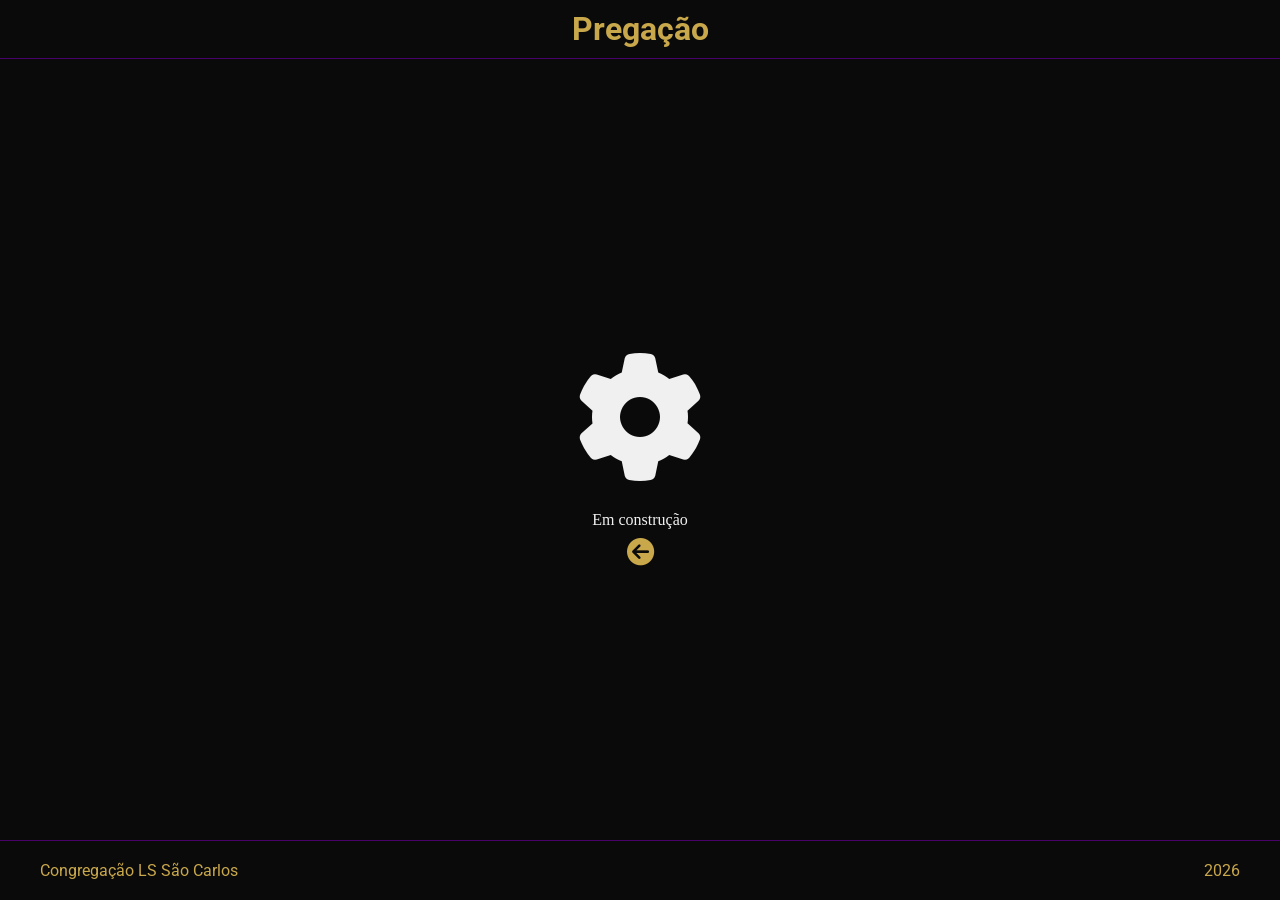
==== campo.html @ bcebe41c "Adicionado paginas limpeaz, campo e fds" ====
<!DOCTYPE html>
<html lang="pt-br">
<head>
    <meta charset="UTF-8">
    <meta name="viewport" content="width=device-width, initial-scale=1.0">
    <title>Pregação</title>
    <link rel="stylesheet" href="/src/css/reset.css">
    <link rel="stylesheet" href="/src/css/imports-root.css">
    <link rel="stylesheet" href="/src/css/global.css">
    <link rel="stylesheet" href="/src/css/campo.css">

    <!-- IMPORTS -->
    <link rel="stylesheet" href="https://cdnjs.cloudflare.com/ajax/libs/font-awesome/6.5.0/css/all.min.css">

    <link rel="preconnect" href="https://fonts.googleapis.com">
    <link rel="preconnect" href="https://fonts.gstatic.com" crossorigin>
    <link href="https://fonts.googleapis.com/css2?family=Roboto&display=swap" rel="stylesheet">

    <link href="https://fonts.googleapis.com/css2?family=Nunito:ital,wght@0,200..1000;1,200..1000&display=swap" rel="stylesheet">
    
    <!-- FIM IMPORTS -->

</head>
<body>
    <header class="cabecalho">        
        <h1 class="titulo">Pregação</h1>
    </header>
    <main class="conteudo">

        <i class="fa-solid fa-gear temporario"></i>
        <p>Em construção</p>

        <!-- <img src="#" alt="Designações de saida de campo" title="Campo"> -->
        <a href="/index.html" class="voltar" title="Voltar">
            <i class="fa-solid fa-circle-arrow-left"></i>
        </a>
        
    </main>
    <footer class="rodape">
        <p class="cong">Congregação LS São Carlos</p>
        <p>2026</p>
    </footer>
</body>
</html>
---- src/css/imports-root.css ----
:root {
    --preto: #0a0a0a;
    --roxo-escuro: #230233;
    --roxo-medio: #480269;
    --dourado: #c9a84c;
    --dourado-claro: #e8c97a;
    --texto: #f0f0f0;
    --link-ativo:#496DA7;

    --titulo:"Roboto", sans-serif;
    --sub-titulo:"Nunito", sans-serif;
}
---- src/css/global.css ----
body {
    background-color: var(--preto);
    color: var(--texto);
    display: flex;
    flex-direction: column;
    min-height: 100vh;
}

header {
    border-bottom: 1px solid var(--roxo-medio);
    padding: 10px 20px;
}

.titulo{
    color: var(--dourado);
    text-align: center;
    font-family: var(--titulo);
}

a.voltar {
text-transform: uppercase;
display: flex;
align-items: center;
justify-content: center;
color: var(--preto);
font-weight: bold;
font-size: 1.7rem;
padding: 10px 20px;
border-radius: 7px;
}

a.voltar i {
    color: var(--dourado);
}


footer{
    display: flex;
    flex-direction: column;
    align-items: center;
    justify-content: space-between;
    font-family: var(--titulo);
    color: var(--dourado);
    padding: 20px 40px;
    border-top: 1px solid var(--roxo-medio);
}

@media (min-width:768px) {
    footer {
        flex-direction: row;
    }
}
footer {
    display: flex;
    flex-direction: column;
    align-items: center;
    justify-content: space-between;
    font-family: var(--titulo);
    color: var(--dourado);
    padding: 20px 40px;
    border-top: 1px solid var(--roxo-medio);
}

@media (min-width:768px) {
    footer {
        flex-direction: row;
    }
}
---- src/css/campo.css ----
main.conteudo {
    display: flex;
    flex-direction: column;
    align-items: center;
    justify-content: center;
    padding: 5px;
}

i.temporario {
    font-size: 8rem;
    padding: 30px;
}

img {
    width: 100%;
    height: auto;
}
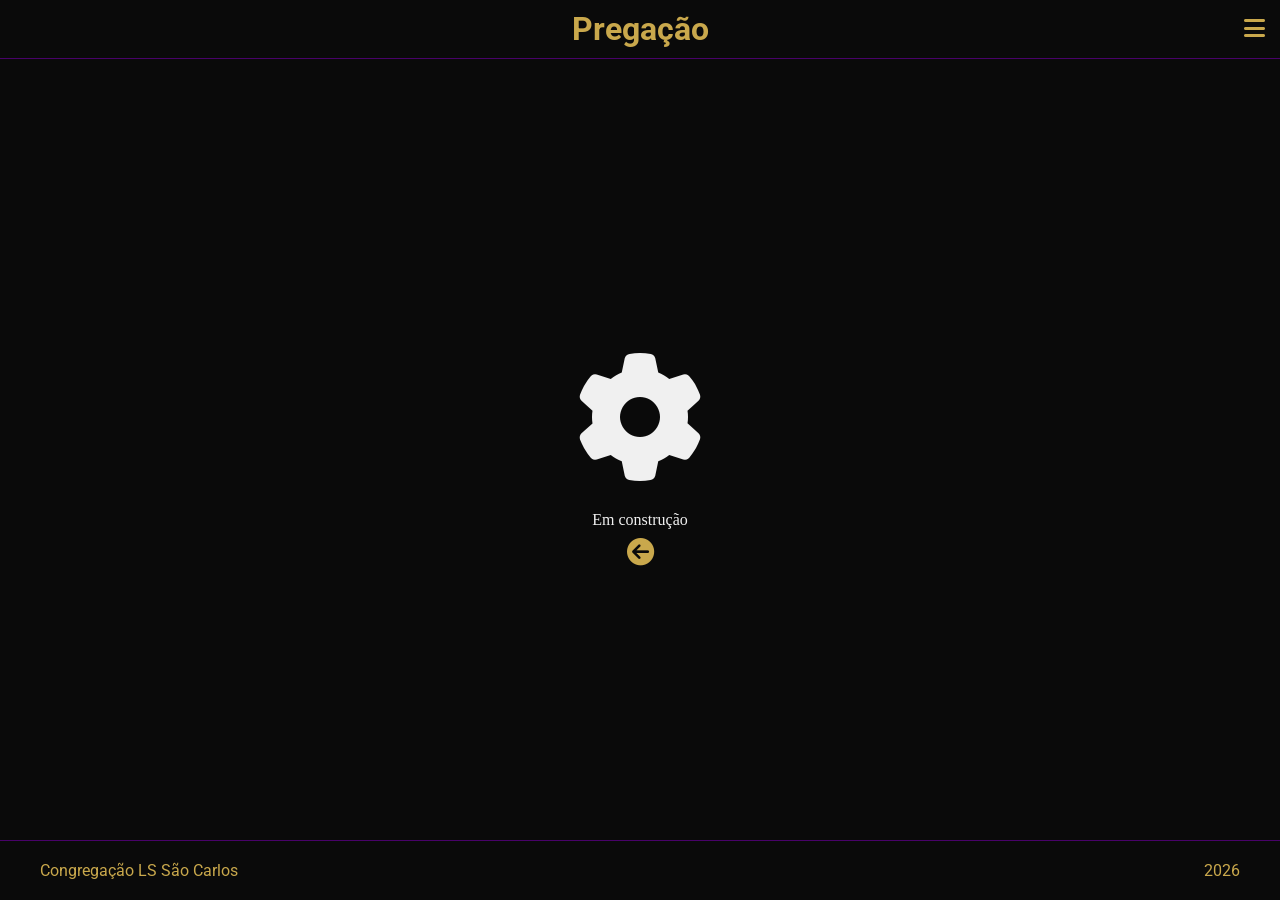
==== commit 9eff5c93: "Adicoinado menu hamburger compartilhado" ====
--- a/campo.html
+++ b/campo.html
@@ -40,5 +40,6 @@
         <p class="cong">Congregação LS São Carlos</p>
         <p>2026</p>
     </footer>
+    <script src="/src/js/menu.js"></script>
 </body>
 </html>
--- a/src/css/global.css
+++ b/src/css/global.css
@@ -65,4 +65,60 @@
     footer {
         flex-direction: row;
     }
-}+}
+
+
+/* MENU HAMBURGER */
+/* BOTÃO HAMBÚRGUER */
+.menu-btn {
+    position: fixed;
+    top: 15px;
+    right: 15px;
+    z-index: 1000;
+    font-size: 1.5rem;
+    color: var(--dourado);
+    background: transparent;
+    border: none;
+    cursor: pointer;
+}
+
+/* OVERLAY — escondido por padrão */
+.menu-overlay {
+    position: fixed;
+    top: 0;
+    left: 0;
+    width: 100%;
+    height: 100%;
+    background-color: rgba(0, 0, 0, 0.98);
+    z-index: 999;
+    display: flex;
+    flex-direction: column;
+    align-items: center;
+    justify-content: center;
+    gap: 30px;
+    
+    opacity: 0;
+    visibility: hidden;
+    transition: all .4s;
+    
+}
+
+/* OVERLAY — visível quando tem a classe ativo */
+.menu-overlay.ativo {
+    opacity: 1;
+    visibility: visible;
+}
+
+/* LINKS DO MENU */
+.menu-overlay a {
+    color: var(--dourado);
+    font-size: 1.5rem;
+    font-family: var(--sub-titulo);
+    text-transform: uppercase;
+    transition: all .3s;
+}
+
+.menu-overlay a:hover {
+    color: var(--dourado-claro);
+}
+/* FIM MENU */
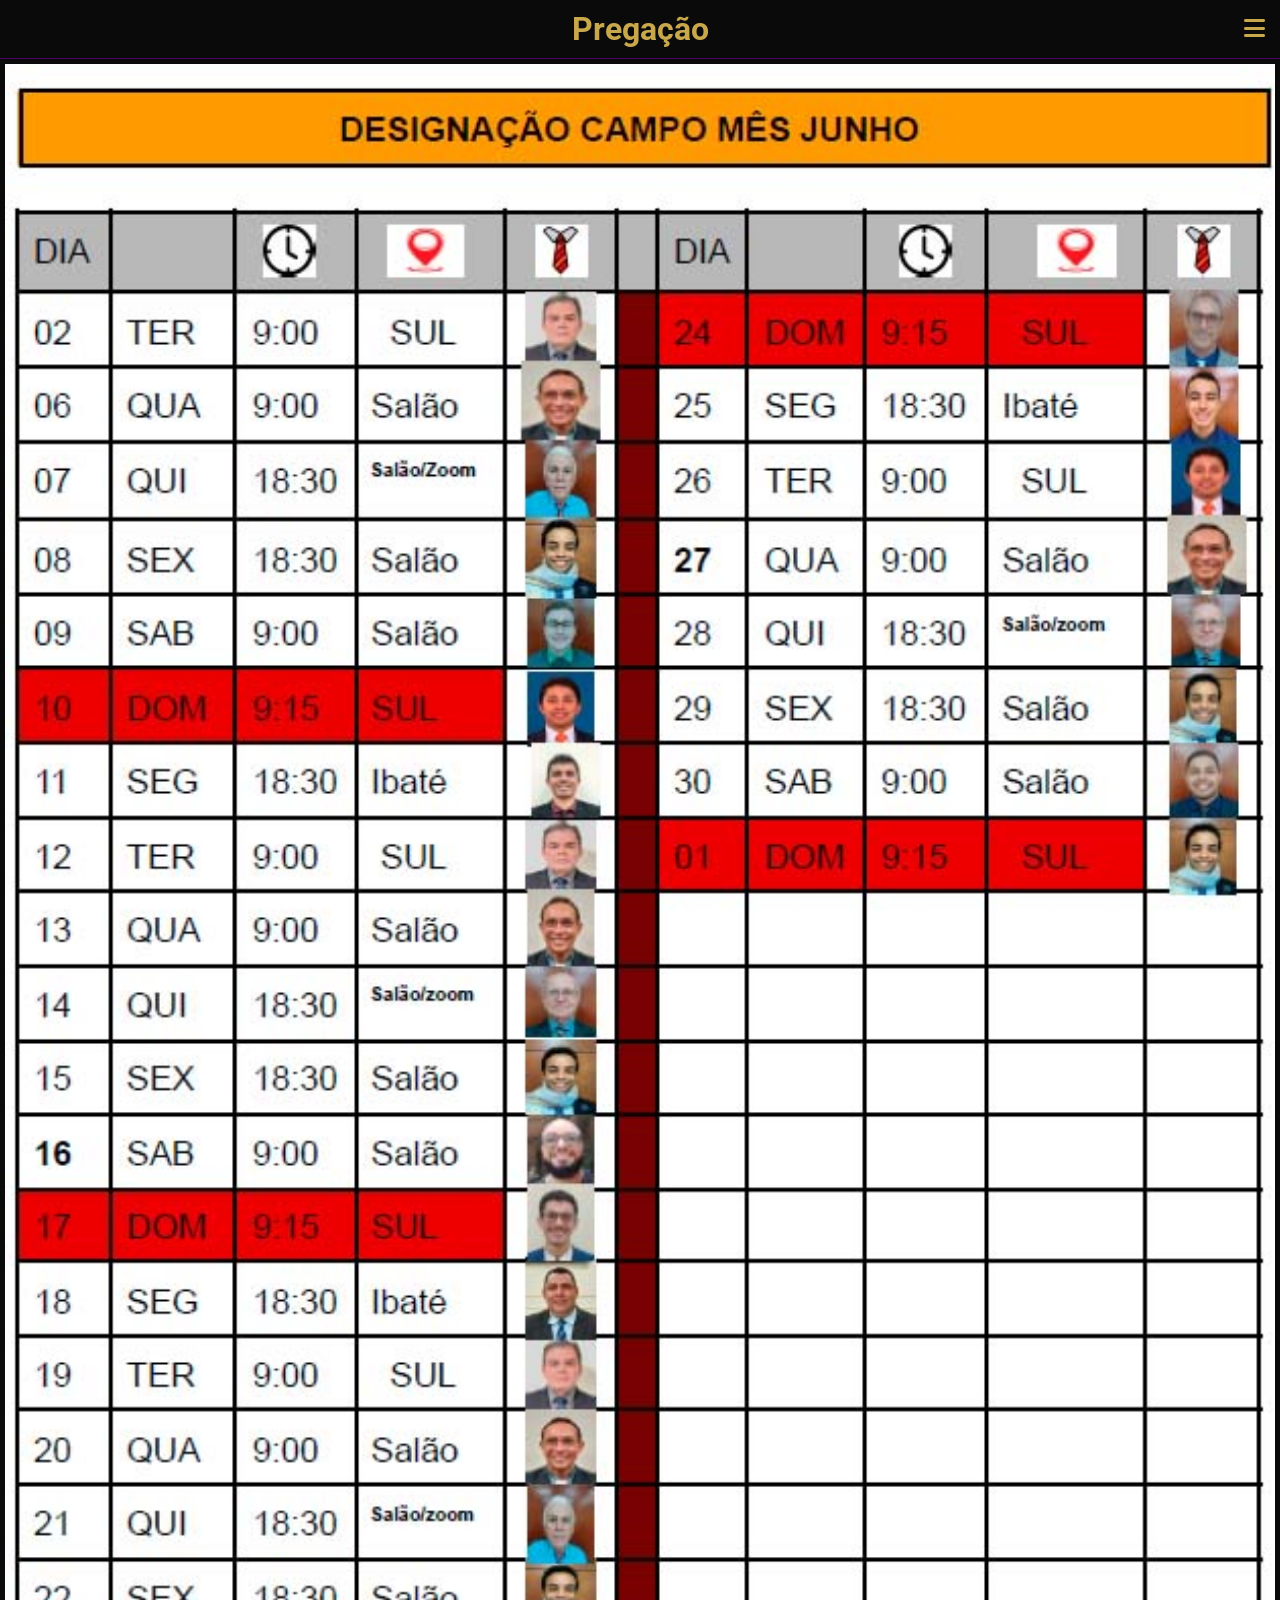
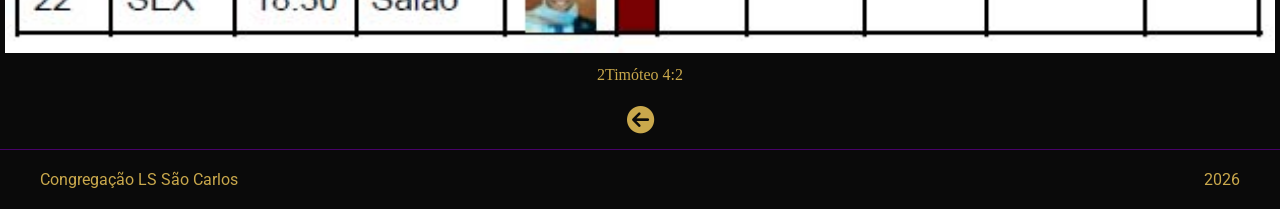
==== commit 29c6def7: "Adicionado imagem na pagina pregação e textos no final das paginas" ====
--- a/campo.html
+++ b/campo.html
@@ -4,10 +4,10 @@
     <meta charset="UTF-8">
     <meta name="viewport" content="width=device-width, initial-scale=1.0">
     <title>Pregação</title>
-    <link rel="stylesheet" href="/src/css/reset.css">
-    <link rel="stylesheet" href="/src/css/imports-root.css">
-    <link rel="stylesheet" href="/src/css/global.css">
-    <link rel="stylesheet" href="/src/css/campo.css">
+    <link rel="stylesheet" href="./src/css/reset.css">
+    <link rel="stylesheet" href="./src/css/imports-root.css">
+    <link rel="stylesheet" href="./src/css/global.css">
+    <link rel="stylesheet" href="./src/css/campo.css">
 
     <!-- IMPORTS -->
     <link rel="stylesheet" href="https://cdnjs.cloudflare.com/ajax/libs/font-awesome/6.5.0/css/all.min.css">
@@ -27,10 +27,11 @@
     </header>
     <main class="conteudo">
 
-        <i class="fa-solid fa-gear temporario"></i>
-        <p>Em construção</p>
+        <img src="./src/img/04campo/campo.jpg" alt="Designações de saida de campo" title="Campo">
+        <a href="https://wol.jw.org/bzs/wol/b/r402/lp-lsb/nwt/55/4#study=discover&v=55:4:2" target="_blank" class="biblia">
+            2Timóteo 4:2
+        </a>
 
-        <!-- <img src="#" alt="Designações de saida de campo" title="Campo"> -->
         <a href="/index.html" class="voltar" title="Voltar">
             <i class="fa-solid fa-circle-arrow-left"></i>
         </a>
@@ -40,6 +41,6 @@
         <p class="cong">Congregação LS São Carlos</p>
         <p>2026</p>
     </footer>
-    <script src="/src/js/menu.js"></script>
+    <script src="./src/js/menu.js"></script>
 </body>
 </html>
--- a/src/css/global.css
+++ b/src/css/global.css
@@ -121,4 +121,10 @@
 .menu-overlay a:hover {
     color: var(--dourado-claro);
 }
-/* FIM MENU */+/* FIM MENU */
+
+a.biblia {
+    color: var(--dourado);
+    padding: 3px 10px;
+    margin: 10px;
+}
--- a/src/css/campo.css
+++ b/src/css/campo.css
@@ -6,10 +6,7 @@
     padding: 5px;
 }
 
-i.temporario {
-    font-size: 8rem;
-    padding: 30px;
-}
+
 
 img {
     width: 100%;
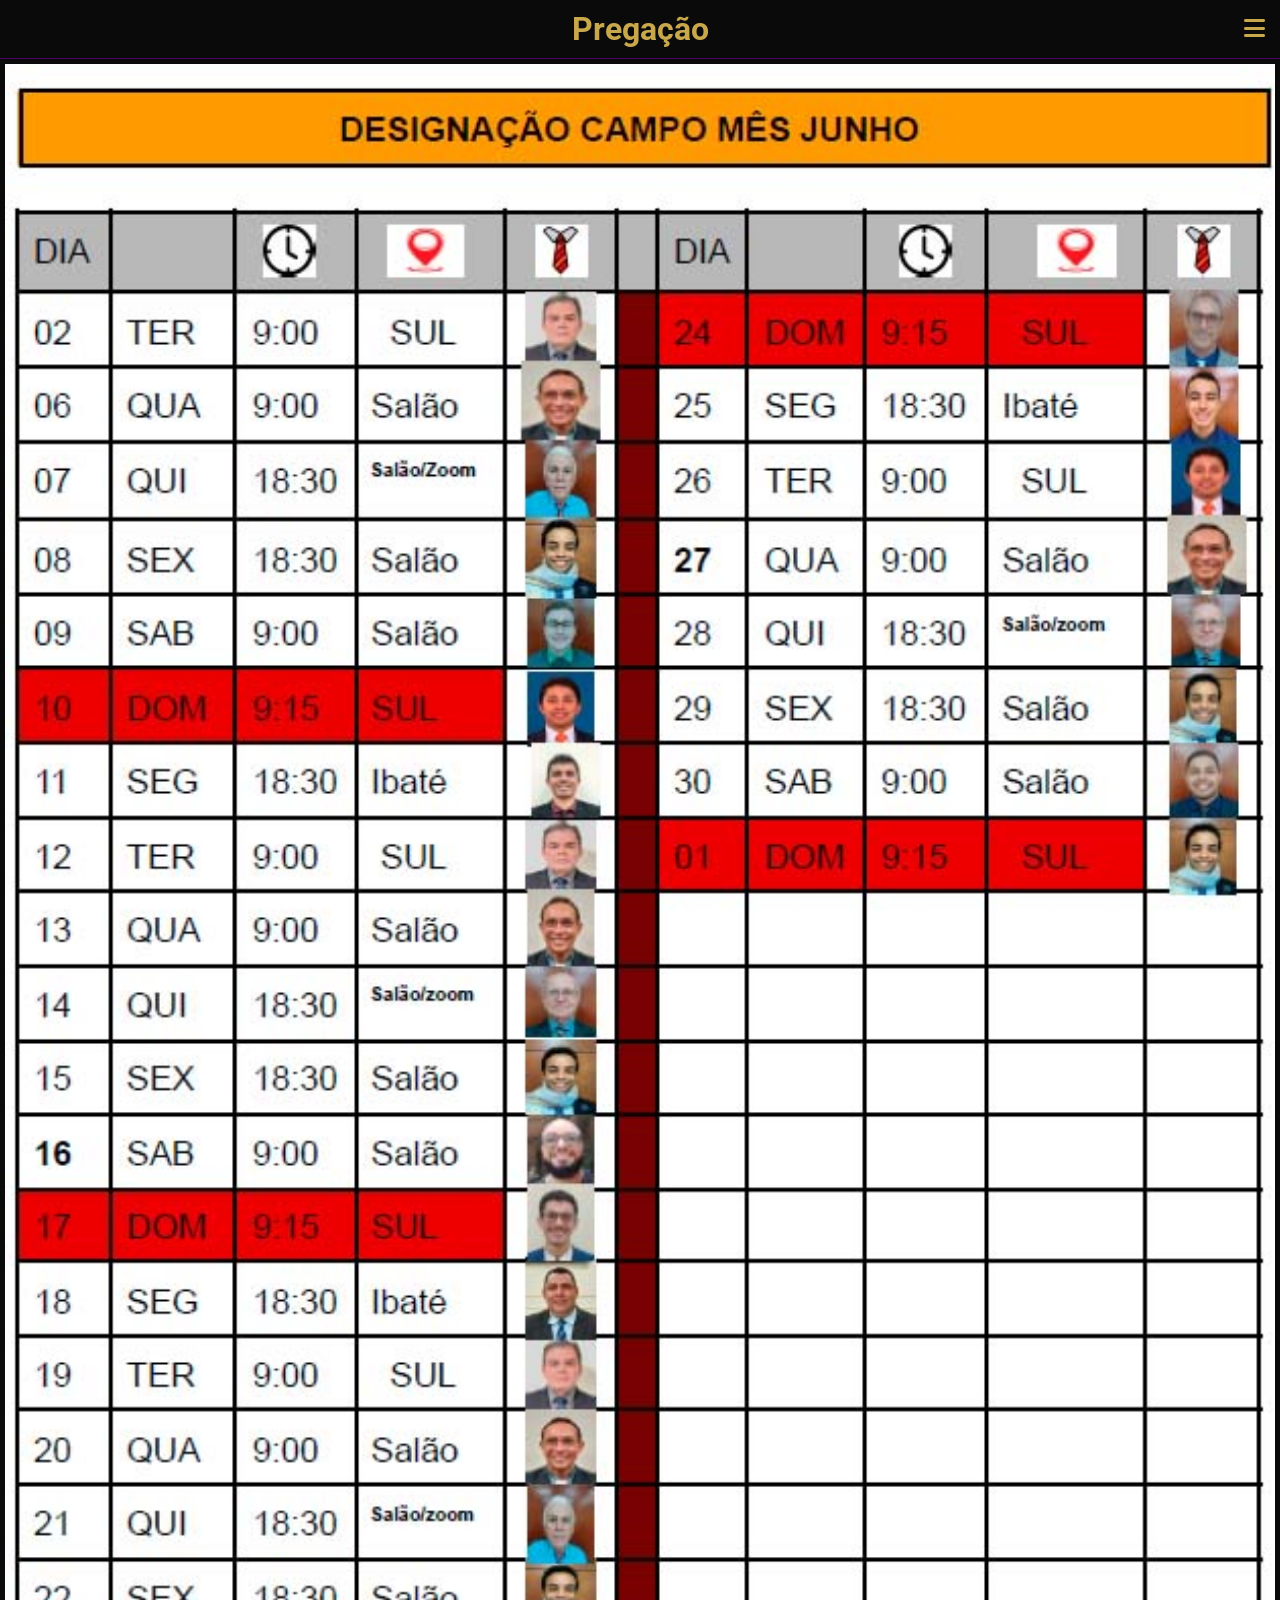
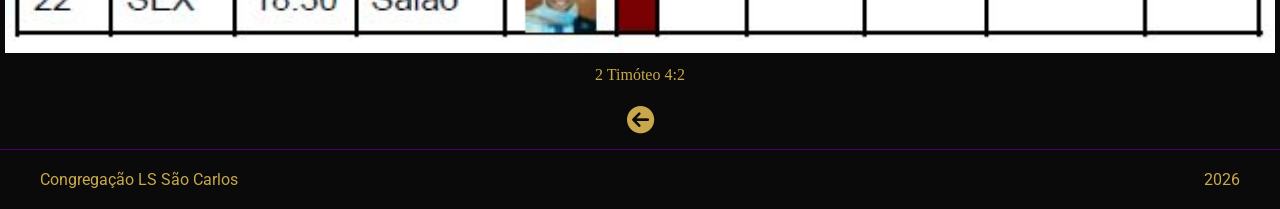
==== commit fb078f8c: "Atualizado erro de ortografia" ====
--- a/campo.html
+++ b/campo.html
@@ -29,7 +29,7 @@
 
         <img src="./src/img/04campo/campo.jpg" alt="Designações de saida de campo" title="Campo">
         <a href="https://wol.jw.org/bzs/wol/b/r402/lp-lsb/nwt/55/4#study=discover&v=55:4:2" target="_blank" class="biblia">
-            2Timóteo 4:2
+            2 Timóteo 4:2
         </a>
 
         <a href="/index.html" class="voltar" title="Voltar">
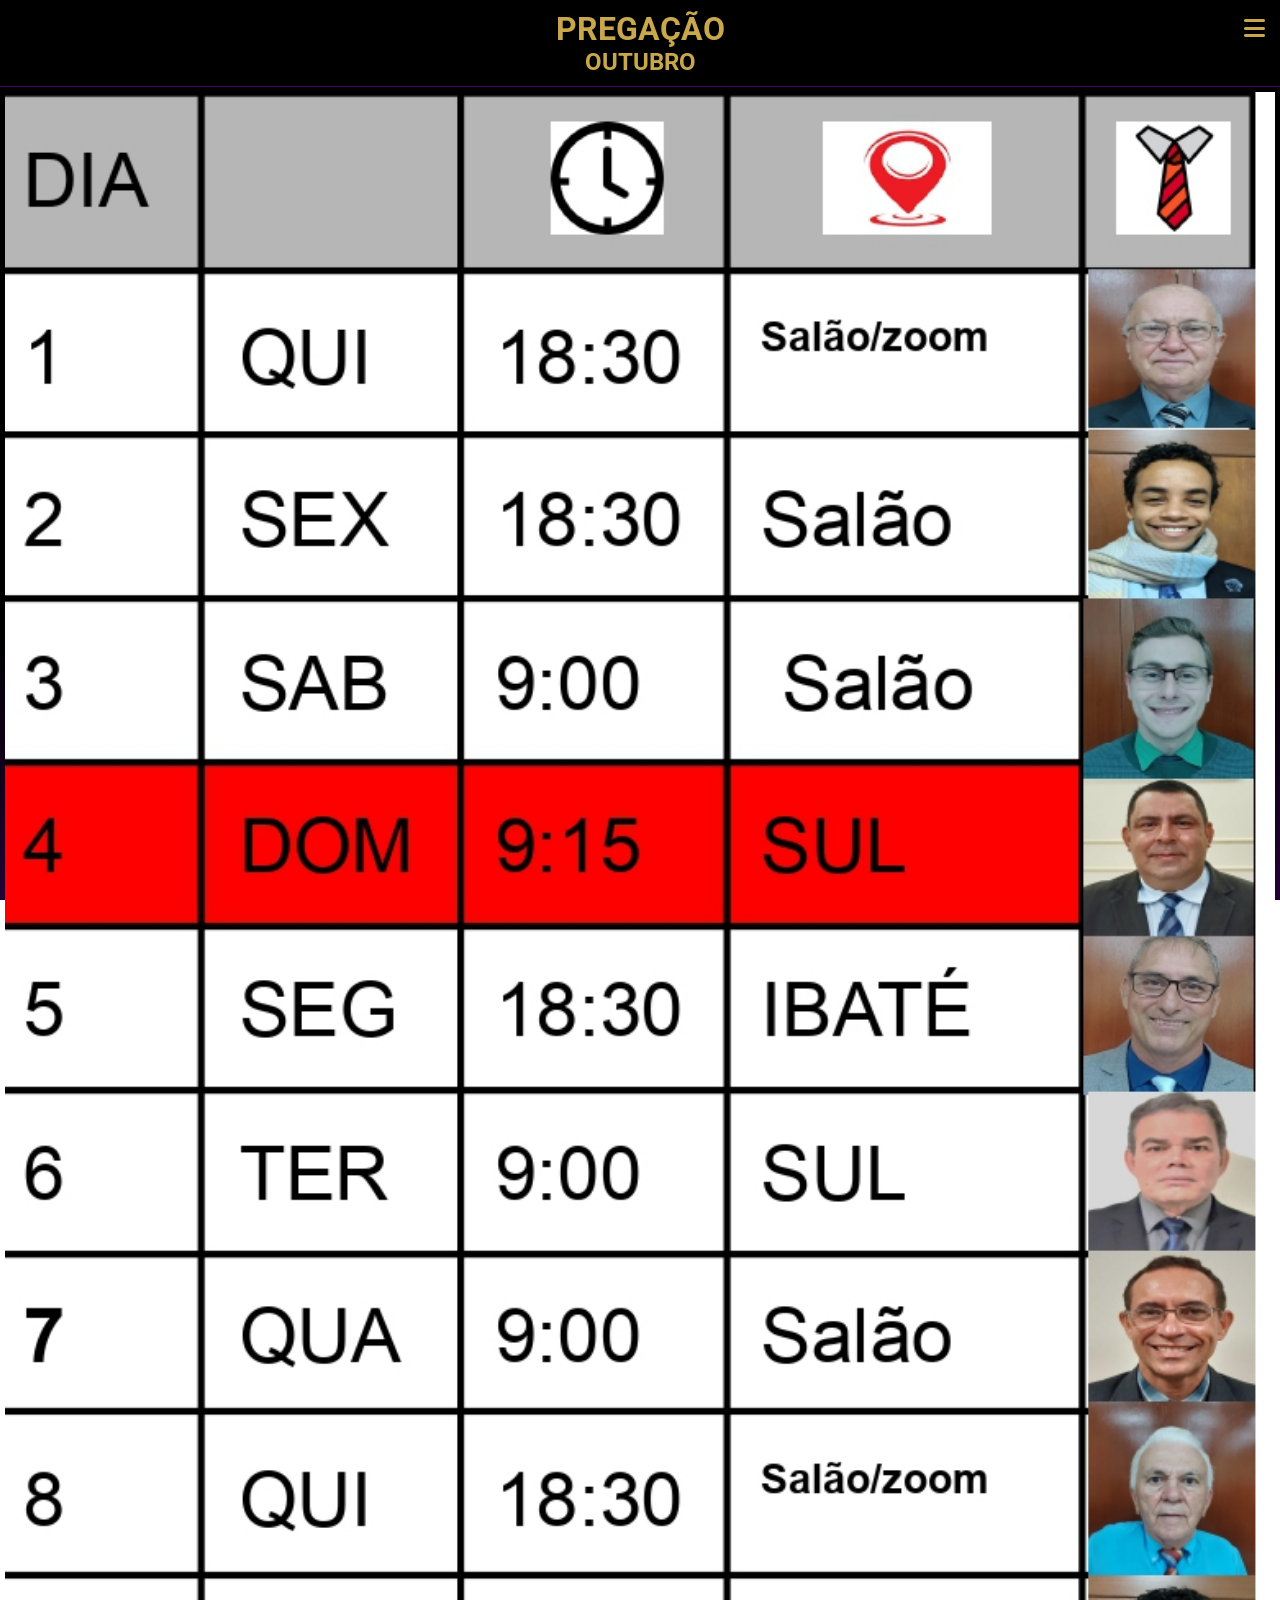
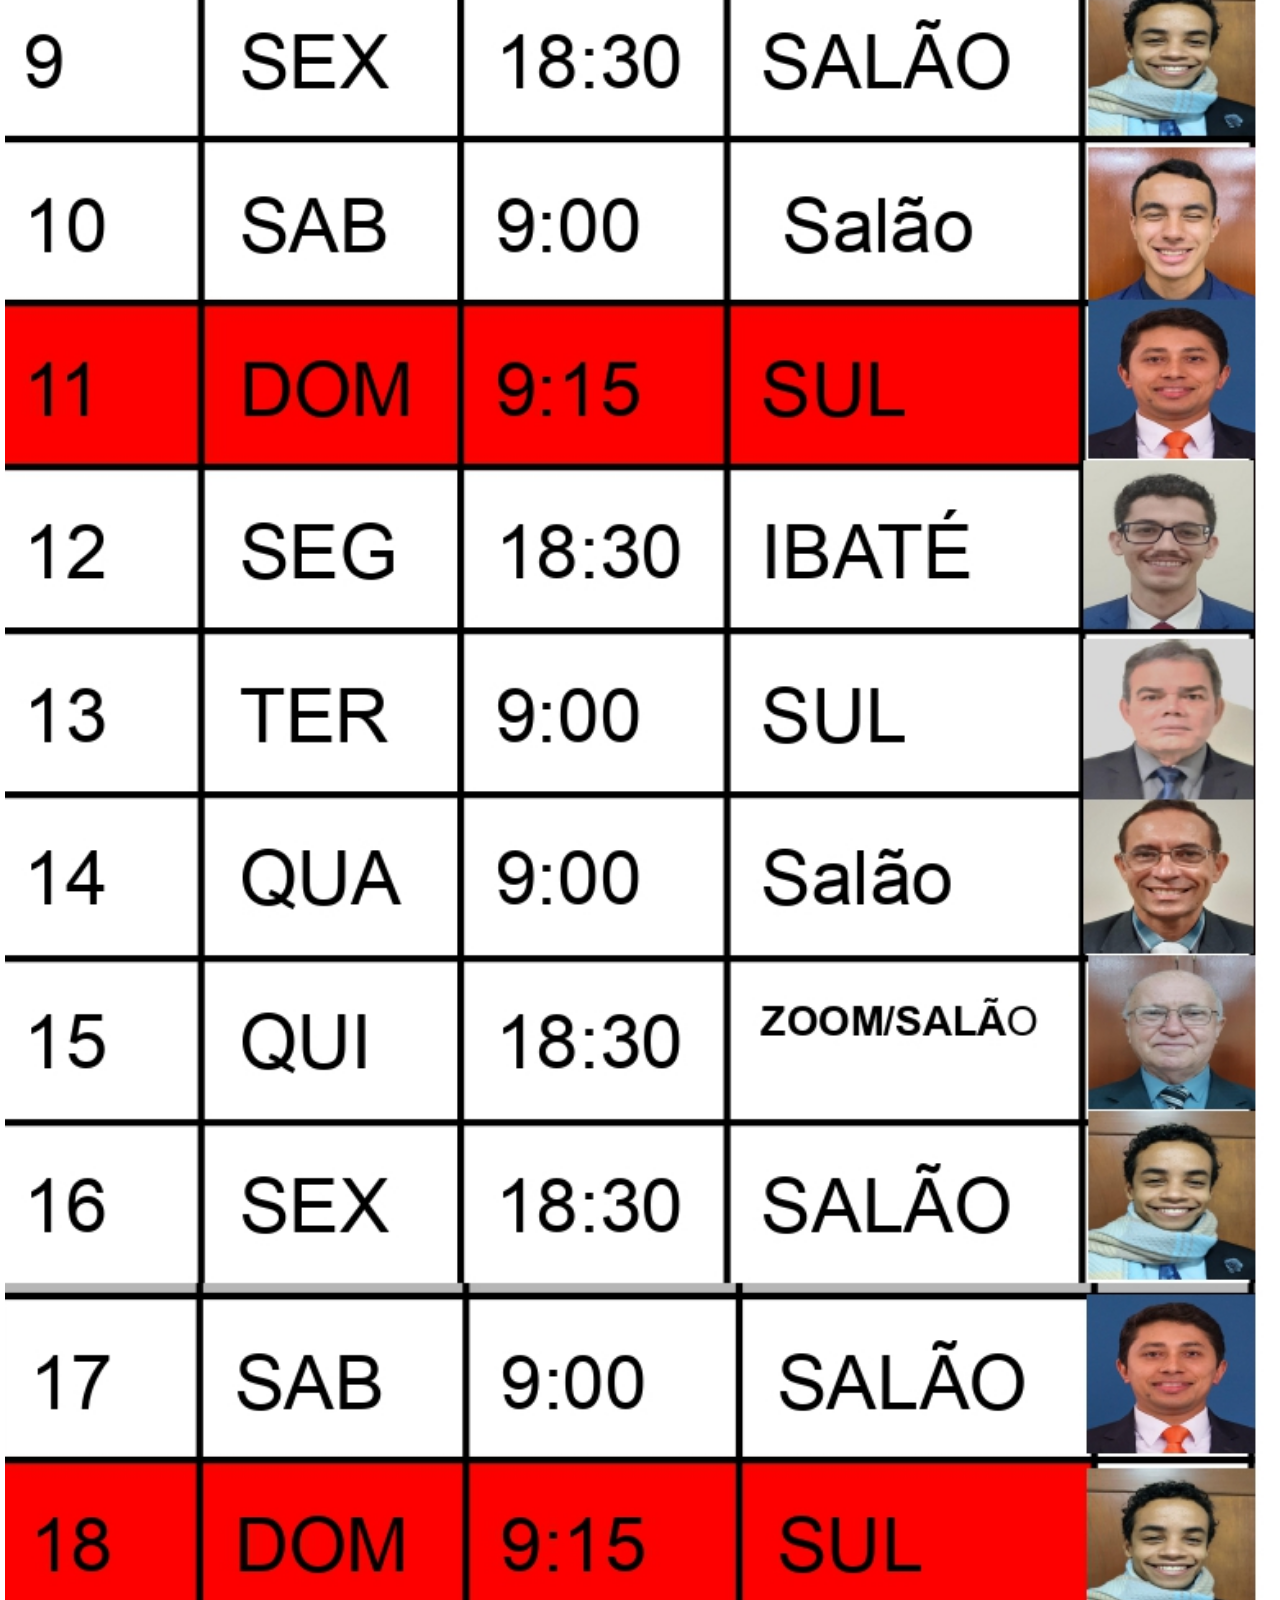
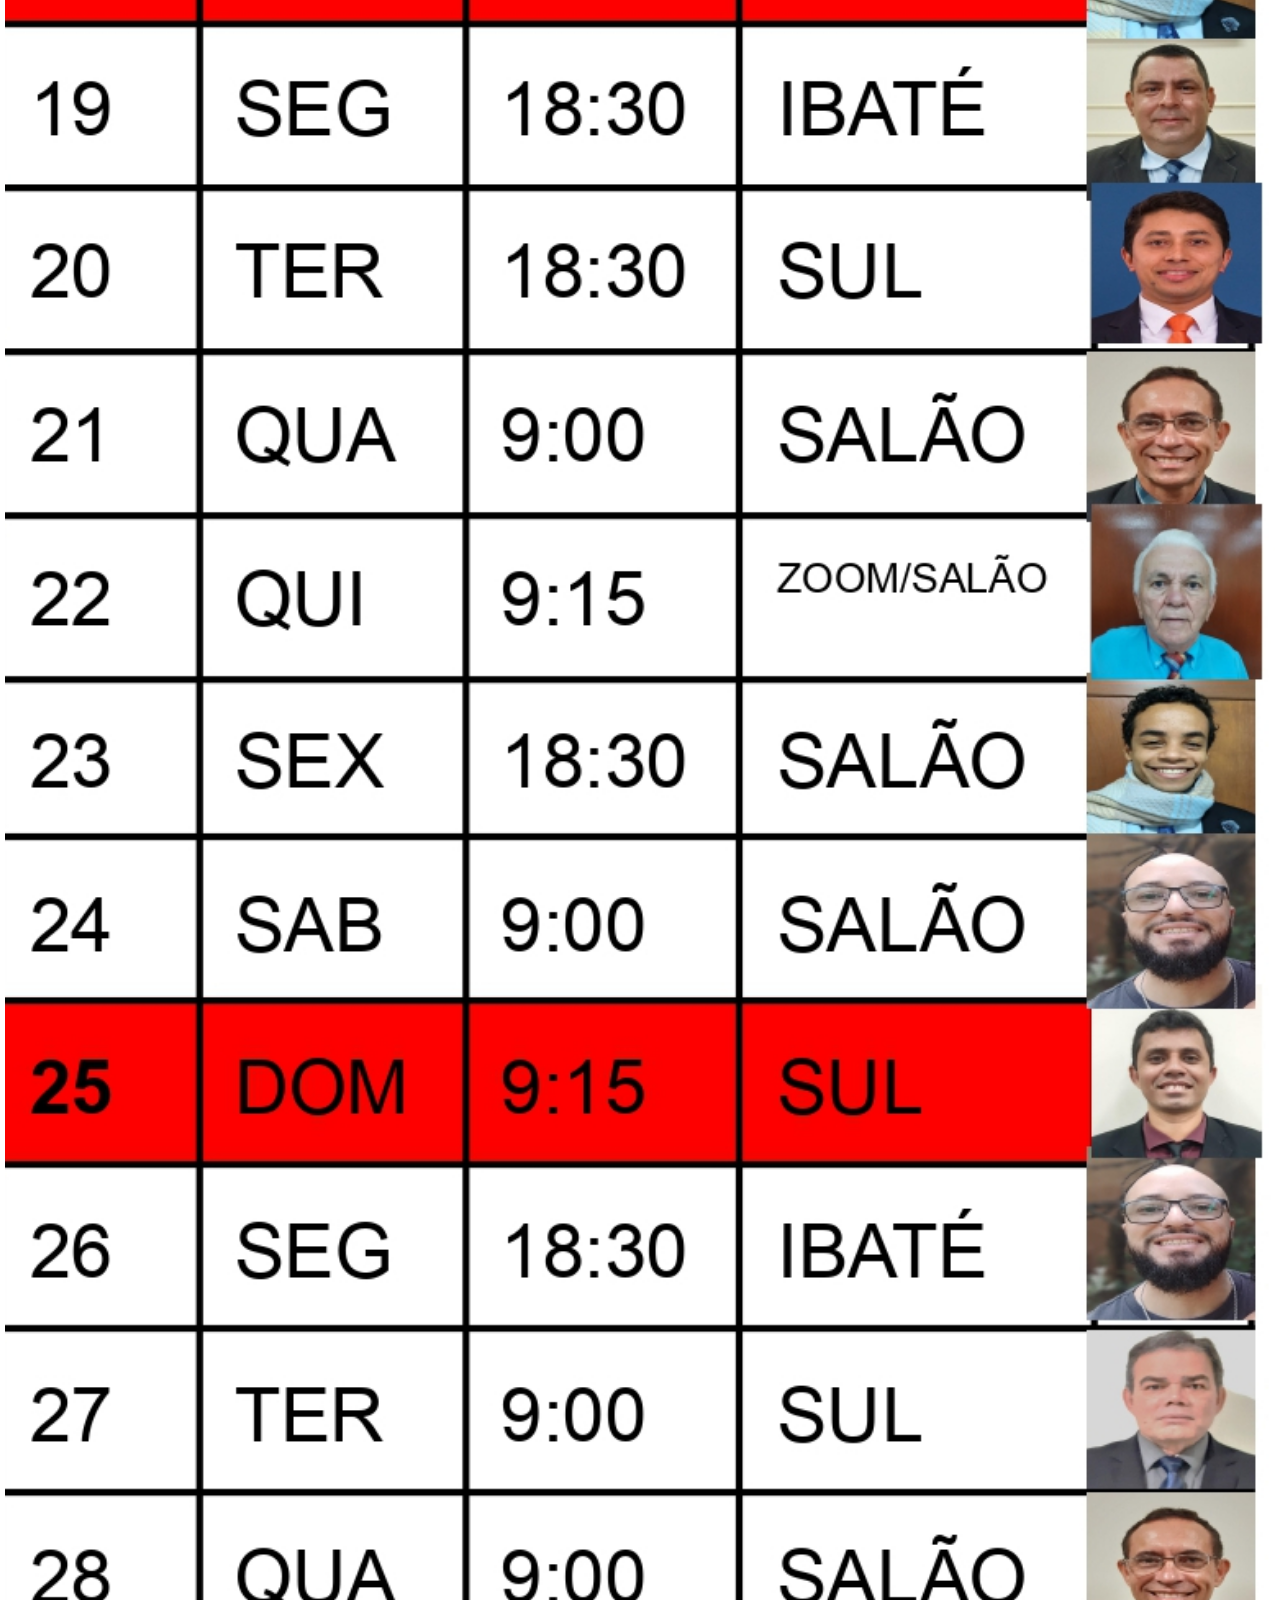
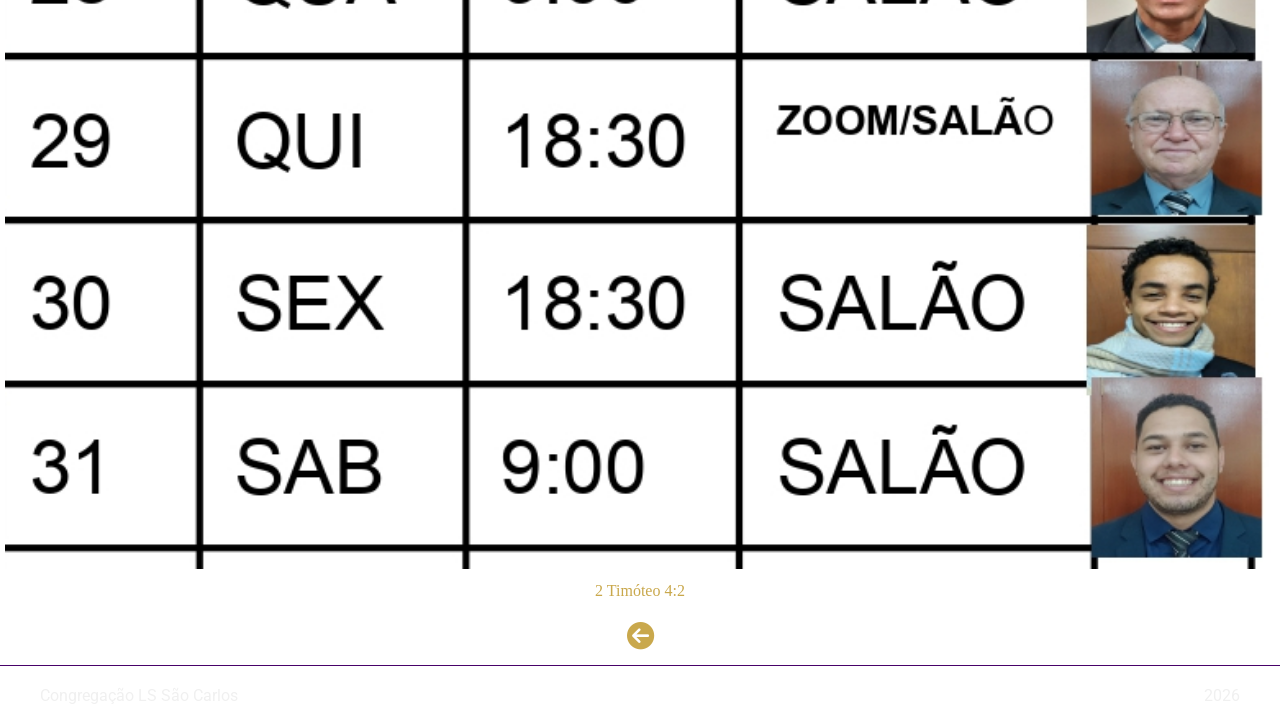
==== commit 5ab43dad: "Adicionado imagens atualizadas e titulo H2 no campo" ====
--- a/campo.html
+++ b/campo.html
@@ -24,6 +24,7 @@
 <body>
     <header class="cabecalho">        
         <h1 class="titulo">Pregação</h1>
+        <h2 class="subtitulo">OUTUBRO</h2>
     </header>
     <main class="conteudo">
 
--- a/src/css/imports-root.css
+++ b/src/css/imports-root.css
@@ -1,5 +1,6 @@
 :root {
     --preto: #0a0a0a;
+    --chumbo: #363535;
     --roxo-escuro: #230233;
     --roxo-medio: #480269;
     --dourado: #c9a84c;
@@ -7,6 +8,8 @@
     --texto: #f0f0f0;
     --link-ativo:#496DA7;
 
+    --cards:#121212;
+    
     --titulo:"Roboto", sans-serif;
     --sub-titulo:"Nunito", sans-serif;
 }
--- a/src/css/global.css
+++ b/src/css/global.css
@@ -1,5 +1,7 @@
 body {
-    background-color: var(--preto);
+    background: linear-gradient(180deg, #000 70%, #230233 100%);
+    background-repeat: no-repeat;
+    background-attachment: fixed;
     color: var(--texto);
     display: flex;
     flex-direction: column;
@@ -11,10 +13,12 @@
     padding: 10px 20px;
 }
 
-.titulo{
+.titulo,
+.subtitulo{
     color: var(--dourado);
     text-align: center;
     font-family: var(--titulo);
+    text-transform: uppercase;
 }
 
 a.voltar {
@@ -40,7 +44,7 @@
     align-items: center;
     justify-content: space-between;
     font-family: var(--titulo);
-    color: var(--dourado);
+    color: var(--texto);
     padding: 20px 40px;
     border-top: 1px solid var(--roxo-medio);
 }
@@ -56,7 +60,6 @@
     align-items: center;
     justify-content: space-between;
     font-family: var(--titulo);
-    color: var(--dourado);
     padding: 20px 40px;
     border-top: 1px solid var(--roxo-medio);
 }
--- a/src/css/campo.css
+++ b/src/css/campo.css
@@ -10,5 +10,4 @@
 
 img {
     width: 100%;
-    height: auto;
-}+}
